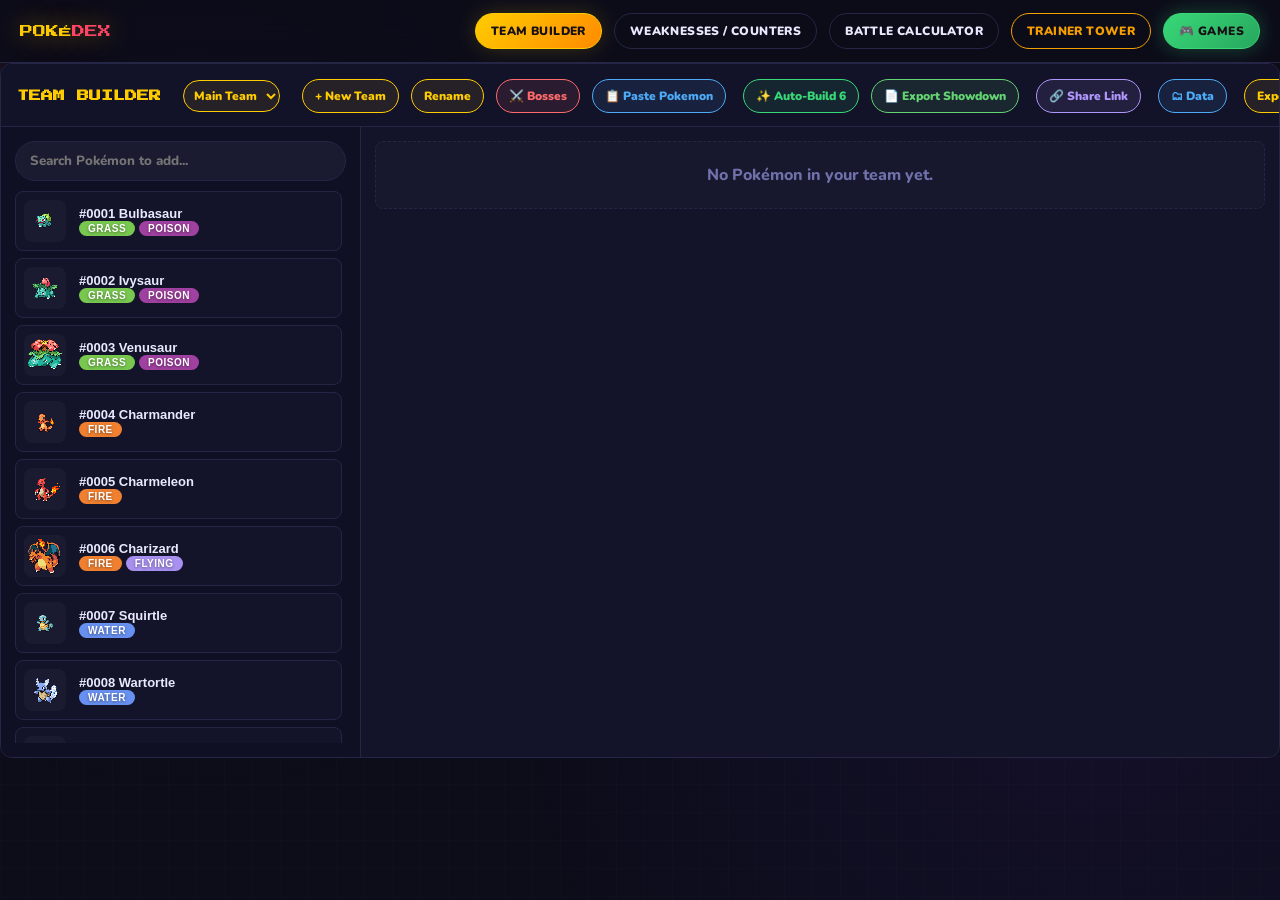
==== index.html @ c588e1a5 "Update index.html" ====
<!DOCTYPE html>
<html lang="en">
<head>
    <meta charset="UTF-8">
    <meta name="viewport" content="width=device-width,initial-scale=1.0">
    <meta name="theme-color" content="#0d0d1a">

    <!-- ΑΡΧΗ GOOGLE ANALYTICS (Απενεργοποιημένο προσωρινά) -->
    <!-- 
    <script async src="https://www.googletagmanager.com/gtag/js?id=G-XXXXXXXXXX"></script>
    <script>
      window.dataLayer = window.dataLayer || [];
      function gtag(){dataLayer.push(arguments);}
      gtag('js', new Date());
      gtag('config', 'G-XXXXXXXXXX');
    </script>   
    -->
    <!-- ΤΕΛΟΣ GOOGLE ANALYTICS -->

    <title>Pokédex — Type Chart</title>
    <!-- Εικονίδιο (Favicon) της σελίδας σε μορφή Base64 -->
    <link rel="icon" type="image/png" href="[data-uri]">
    
    <!-- Σύνδεση με το Manifest για Progressive Web App (PWA) -->
    <link rel="manifest" href="manifest.json">
    
    <!-- Εισαγωγή γραμματοσειρών από Google Fonts (Press Start 2P & Nunito) -->
    <link href="https://fonts.googleapis.com/css2?family=Press+Start+2P&family=Nunito:wght@400;700;800;900&display=swap" rel="stylesheet">
    
    <!-- Κύριο αρχείο εμφάνισης και στυλ CSS -->
    <link rel="stylesheet" href="styles.css">
</head>
<body>

<!-- ΚΥΡΙΑ ΜΠΑΡΑ ΠΛΟΗΣΗΣ (HEADER) -->
<header>
  <!-- Λογότυπο εφαρμογής -->
  <div class="logo">POKÉ<span>DEX</span></div>
  
  <!-- Μπάρα αναζήτησης Pokémon -->
  <div class="sw">
    <span class="si">🔍</span>
    <input type="text" id="search" placeholder="Search: name, #number, type…" autocomplete="off" spellcheck="false">
  </div>
    
  <!-- ΚΟΥΜΠΙΑ ΠΛΟΗΣΗΣ (Ομαδοποιημένα δεξιά με .nav-buttons) -->
  <div class="nav-buttons">
    <button class="teamBtn" id="myTeamBtn" type="button">Team Builder</button>
    <button class="teamBtn dexBtn" id="dexViewBtn" type="button">Weaknesses / Counters</button>
    <button class="teamBtn" id="calcViewBtn" type="button">Battle Calculator</button>
    <button class="teamBtn" id="trainerTowerBtn" type="button" style="border-color: #f59f00; color: #f59f00;">Trainer Tower</button>
    <button class="teamBtn" onclick="window.location.href='games/index.html'" type="button" style="border-color: #38d878; background: linear-gradient(135deg, #38d878, #28a75e); color: #171015; box-shadow: 0 0 20px rgba(56, 216, 120, 0.3);">
      🎮 GAMES
    </button>
  </div>
</header>

<!-- ΦΙΛΤΡΑ ΑΝΑΖΗΤΗΣΗΣ & ΤΥΠΩΝ (TYPES & FORMS) -->
<div class="filters-wrapper">
  <!-- Κουμπιά τύπων Pokémon (Γεμίζουν αυτόματα δυναμικά από το dex.js) -->
  <div class="tfs" id="tf"></div>
  
  <!-- Φίλτρα ειδικών μορφών (Mega, Alola, Galar, κλπ.) -->
  <div class="form-filters">
    <button class="form-btn" data-form="mega">Mega</button>
    <button class="form-btn" data-form="alola">Alola</button>
    <button class="form-btn" data-form="galar">Galar</button>
    <button class="form-btn" data-form="hisui">Hisui</button>
    <button class="form-btn" data-form="paldea">Paldea</button>
    <button class="form-btn" data-form="therian">Therian</button>
  </div>
</div>

<!-- ΜΠΑΡΑ ΣΤΑΤΙΣΤΙΚΩΝ & ΠΛΗΡΟΦΟΡΙΩΝ -->
<div class="sb"><span id="cnt">Loading...</span></div>

<!-- ΚΥΡΙΟΣ ΚΟΡΜΟΣ ΕΜΦΑΝΙΣΗΣ CARDS POKÉMON -->
<main><div id="grid"></div></main>

<!-- PARTE 1: TEAM BUILDER OVERLAY (Διαχείριση Ομάδας) -->
<div class="teamOverlay" id="teamOverlay" aria-hidden="true">
  <section class="teamPanel" role="dialog" aria-modal="true" aria-labelledby="teamTitle">
    <!-- Μπάρα εργαλείων Team Builder -->
    <div class="teamTop">
      <h2 class="teamTitle" id="teamTitle">TEAM BUILDER</h2>
      
      <select id="teamSelect" class="teamTool" style="margin: 0 10px; padding: 6px; cursor: pointer;"></select>
      <button id="addTeamBtn" class="teamTool" type="button">+ New Team</button>
      <button id="renameTeamBtn" class="teamTool" type="button" style="margin-right: auto;">Rename</button>
      
      <button class="teamTool" id="bossesBtn" type="button" style="border-color: #ff6b6b; color: #ff6b6b; background: rgba(255,107,107,0.1);">⚔️ Bosses</button>
      <button class="teamTool" id="autoTeamBtn" type="button" style="border-color: #38d878; color: #38d878; background: rgba(56,216,120,0.1);">✨ Auto-Build 6</button>
      <button class="teamTool" id="teamExport" type="button">Export JSON</button>
      <label class="teamTool importTool" for="teamImport">Import JSON</label>
      <input id="teamImport" type="file" accept="application/json,.json" hidden>
      <button class="teamReset" id="teamReset" type="button">Clear Team</button>
      <button class="teamClose" id="teamClose" type="button">Close</button>
    </div> 
    <!-- Περιεχόμενο Team Builder (Λίστα επιλογής & Slots ομάδας) -->
    <div class="teamBody">
        <aside class="teamPicker">
            <input class="teamSearch" id="teamSearch" type="text" placeholder="Search Pokémon to add..." autocomplete="off" spellcheck="false">
            <div class="teamList" id="teamList"></div>
        </aside>
        <section class="teamSlots" id="teamSlots"></section>
    </div>
  </section>
</div>

<!-- PART 2: BATTLE CALCULATOR OVERLAY (Υπολογιστής Μάχης) -->
<div class="calcOverlay" id="calcOverlay" aria-hidden="true">
  <section class="calcViewPanel" aria-labelledby="calcViewTitle">
    <div class="teamTop">
      <h2 class="teamTitle" id="calcViewTitle">BATTLE CALCULATOR</h2>
      <button class="calcClose" id="calcClose" type="button">Close</button>
    </div>
    <div class="calcViewBody" id="calcViewContent"></div>
  </section>
</div>

<!-- PART 3: TRAINER TOWER OVERLAY (Αυτόνομο παράθυρο Trainer Tower) -->
<div class="calcOverlay" id="trainerTowerOverlay">
  <section class="calcViewPanel" aria-labelledby="trainerTowerTitle">
    <div class="teamTop">
      <h2 class="teamTitle" id="trainerTowerTitle" style="color: #f59f00;">TRAINER TOWER</h2>
      <button class="calcClose" id="trainerTowerClose" type="button">Close</button>
    </div>
    <div class="calcViewBody" id="trainerTowerContent" style="padding: 20px; display: block;">
      <!-- Εδώ κάνει render δυναμικά το UI το script του trainer_tower.js -->
    </div>
  </section>
</div>

<!-- PART 4: BOSSES MODAL (Παράθυρο επιλογής Bosses) -->
<div id="bossesOverlay" aria-hidden="true" style="
    position:fixed; inset:0; z-index:9999;
    background:#05050c; align-items:center; justify-content:center;
    transition:.2s;
" role="dialog" aria-modal="true" aria-labelledby="bossesTitle">
  <section style="
    background:var(--panel); border:1px solid var(--brd); border-radius:16px;
    width:min(96vw, 900px); max-height:90vh; display:flex; flex-direction:column;
    overflow:hidden; box-shadow: 0 8px 40px rgba(0,0,0,0.5);
  ">
    <!-- Επικεφαλίδα Modal -->
    <div style="display:flex; align-items:center; padding:14px 20px; border-bottom:1px solid var(--brd); gap:10px; flex-shrink:0;">
      <span style="font-size:20px;">⚔️</span>
      <h2 id="bossesTitle" style="margin:0; font-size:16px; font-weight:900; color:var(--txt); flex:1;">Boss Trainers</h2>
      <button type="button" onclick="closeBossesModal()" style="background:none; border:none; color:var(--dim); font-size:22px; cursor:pointer; line-height:1; padding:0 4px;" aria-label="Close">×</button>
    </div>
    <!-- Κεντρικό περιεχόμενο Bosses (Λίστα & Λεπτομέρειες) -->
    <div style="display:flex; flex:1; overflow:hidden;">
      <div id="bossListPanel" style="width:220px; flex-shrink:0; overflow-y:auto; border-right:1px solid var(--brd); background:var(--bg);"></div>
      <div id="bossDetailPanel" style="flex:1; overflow-y:auto;"></div>
    </div>
  </section>
</div>

<!-- ΦΟΡΤΩΣΗ SCRIPTS & ΑΡΧΕΙΩΝ ΔΕΔΟΜΕΝΩΝ -->

<!-- 1. Βασικά Δεδομένα (Type Chart) -->
<script src="data/TC.js" defer></script>

<!-- 2. Μεγάλα αρχεία βάσης Pokémon & Στατιστικών -->
<script src="data/pokemon-core.js" defer></script>
<script src="data/base_stats.js" defer></script>
<script src="data/abilities.js" defer></script>
<script src="data/sprites.js" defer></script>

<!-- 3. Δεδομένα Κινήσεων & Bosses -->
<script src="data/moves.js" defer></script>
<script src="data/move-info.js" defer></script>
<script src="data/move-metadata.js" defer></script>
<script src="data/bosses.js" defer></script>
<script src="data/move-evolutions.js" defer></script>

<!-- 4. Βοθητικά εργαλεία (Utils) -->
<script src="utils.js" defer></script>

<!-- 5. Λογική Ομάδας (Team Core) -->
<script src="team/team-core.js" defer></script>

<!-- 6. Αρχεία Διεπαφής & Αναλύσεων Ομάδας -->
<script src="team/team-io.js" defer></script>
<script src="team/team-ai.js" defer></script>
<script src="team/team-recommender.js" defer></script>
<script src="team/team-analytics.js" defer></script>
<script src="team/team-ui.js" defer></script>
<script src="team/team-oop.js" defer></script>
<script src="team/team-bosses.js" defer></script>

<!-- 7. Αποκλειστικό Script για το Trainer Tower -->
<script src="team/trainer_tower.js" defer></script>

<!-- 8. Κύρια λογική Pokédex -->
<script src="dex.js" defer></script>

<!-- Εγγραφή Service Worker για λειτουργία Offline (PWA) -->
<script>
if ('serviceWorker' in navigator) {
  window.addEventListener('load', () => {
    navigator.serviceWorker.register('./sw.js').catch(() => {});
  });
}
</script>

<!-- ΣΚΡΙΠΤ ΠΛΟΗΣΗΣ: Αυτόματη κύλιση (Scroll) στην κορυφή κατά την αλλαγή καρτέλας -->
<script>
document.querySelectorAll('header button, .nav-buttons button').forEach(btn => {
    btn.addEventListener('click', () => {
        window.scrollTo({ top: 0, behavior: 'instant' });
    });
});
</script>

</body>
</html>
---- styles.css ----
:root {
  --bg:#0d0d1a; --surf:#13132a; --surf2:#1a1a30;
  --brd:#252545; --txt:#e8e8ff; --dim:#7070aa;
  --red:#ff4466; --yel:#ffcc00; --r:12px;
}
body.light-mode{
  --bg:#f4f6ff; --surf:#ffffff; --surf2:#eef1ff;
  --brd:#cfd6ff; --txt:#1e2240; --dim:#59608f;
  --red:#e03131; --yel:#f59f00;
}
*{box-sizing:border-box;margin:0;padding:0}
body{background:var(--bg);color:var(--txt);font-family:'Nunito',sans-serif;min-height:100vh}
body::before{
  content:'';position:fixed;inset:0;pointer-events:none;z-index:0;
  background:
    radial-gradient(circle at 15% 25%,rgba(255,68,102,.07) 0,transparent 45%),
    radial-gradient(circle at 85% 75%,rgba(112,56,248,.07) 0,transparent 45%),
    linear-gradient(rgba(255,255,255,.012) 1px,transparent 1px),
    linear-gradient(90deg,rgba(255,255,255,.012) 1px,transparent 1px);
  background-size:100% 100%,100% 100%,28px 28px,28px 28px;
}

/* HEADER */
header {
  position: sticky; top: 0; z-index: 100;
  background: rgba(13,13,26,.97); backdrop-filter: blur(16px);
  border-bottom: 1px solid var(--brd);
  padding: 13px 20px;
  display: flex;
  align-items: center;
  gap: 16px;
  flex-wrap: nowrap;
  overflow-x: auto;
}
.logo{font-family:'Press Start 2P',monospace;font-size:13px;color:var(--yel);
  text-shadow:0 0 24px rgba(255,204,0,.5);white-space:nowrap;}
.logo span{color:var(--red)}
.sw{flex:1;min-width:180px;max-width:460px;position:relative}
#search{
  width:100%;background:var(--surf2);border:1.5px solid var(--brd);border-radius:50px;
  color:var(--txt);font-family:'Nunito',sans-serif;font-size:14px;font-weight:700;
  padding:9px 18px 9px 42px;outline:none;transition:border-color .2s,box-shadow .2s;
}
#search:focus{border-color:var(--red);box-shadow:0 0 0 3px rgba(255,68,102,.14)}
#search::placeholder{color:var(--dim)}
.si{position:absolute;left:14px;top:50%;transform:translateY(-50%);color:var(--dim);pointer-events:none;font-size:15px}

/* NAV BUTTONS CONTAINER (Σπρώχνει τα κουμπιά τέρμα δεξιά σταθερά) */
.nav-buttons {
  display: flex;
  gap: 12px;
  align-items: center;
  margin-left: auto !important;
}

/* --- NEW FILTERS LAYOUT & FORMS --- */
.filters-wrapper {
  display: flex;
  justify-content: space-between;
  align-items: center;
  flex-wrap: wrap;
  padding: 8px 20px 6px;
  gap: 15px;
  position: relative;
  z-index: 1;
}
.filters-wrapper .tfs {
  padding: 0; 
  flex: 1;
  display: flex;
  gap: 5px;
  flex-wrap: wrap;
}
.form-filters {
  display: flex;
  gap: 8px;
  flex-wrap: wrap;
  margin-left: auto !important;
}
.form-btn {
  border: 1.5px solid var(--dim);
  background: transparent;
  color: var(--dim);
  border-radius: 50px;
  padding: 4px 11px;
  font-family: 'Nunito', sans-serif;
  font-size: 10px;
  font-weight: 900;
  text-transform: uppercase;
  letter-spacing: .5px;
  cursor: pointer;
  transition: all .15s;
}
.form-btn:hover {
  border-color: var(--txt);
  color: var(--txt);
}
.form-btn.on {
  background: var(--txt);
  color: var(--bg);
  border-color: var(--txt);
}

/* TYPE FILTERS */
.tf{
  padding:4px 11px;border-radius:50px;border:1.5px solid transparent;
  cursor:pointer;background:var(--surf2);
  font-family:'Nunito',sans-serif;font-size:10px;font-weight:900;
  text-transform:uppercase;letter-spacing:.5px;
  transition:all .15s;opacity:.4;color:var(--txt);
}
.tf:hover{opacity:.78}
.tf.on{opacity:1}

/* STATS */
.sb{
  padding:7px 20px;display:flex;align-items:center;gap:12px;
  position:relative;z-index:1;border-bottom:1px solid var(--brd);
  background:var(--surf);font-size:12px;font-weight:700;color:var(--dim);
}
.sb strong{color:var(--yel)}

/* GRID */
main{position:relative;z-index:1;padding:14px 12px;max-width:1700px;margin:0 auto}
#grid{display:grid;grid-template-columns:repeat(auto-fill,minmax(290px,1fr));gap:9px}

/* CARD */
.card{
  background:var(--surf);border:1px solid var(--brd);border-radius:var(--r);
  padding:11px 13px 11px 15px;
  display:grid;grid-template-columns:72px 1fr;gap:10px;align-items:start;
  transition:transform .15s,box-shadow .2s;position:relative;overflow:hidden;
}
.card:hover{transform:translateY(-2px);box-shadow:0 8px 28px rgba(0,0,0,.38)}
.ab{position:absolute;left:0;top:0;bottom:0;width:3px;border-radius:12px 0 0 12px}

.sw2{
  width:72px;height:72px;background:var(--surf2);border-radius:10px;
  display:flex;align-items:center;justify-content:center;flex-shrink:0;overflow:hidden;
}
.sw2 img{width:64px;height:64px;object-fit:contain;image-rendering:pixelated;transition:transform .2s}
.card:hover .sw2 img{transform:scale(1.14)}

.info{min-width:0}
.ph{display:flex;align-items:baseline;gap:7px;margin-bottom:5px}
.num{font-size:11px;color:var(--dim);font-weight:800}
.pn{font-size:14px;font-weight:900;text-transform:capitalize;white-space:nowrap;overflow:hidden;text-overflow:ellipsis}
.tr{display:flex;gap:4px;flex-wrap:wrap;margin-bottom:7px}
.tb{padding:2px 9px;border-radius:50px;font-size:10px;font-weight:800;
  text-transform:uppercase;letter-spacing:.5px;color:#fff;text-shadow:0 1px 3px rgba(0,0,0,.45)}

/* DMG */
.db{display:flex;flex-direction:column;gap:3px}
.dr{display:flex;align-items:flex-start;gap:5px}
.dl{font-size:10px;font-weight:900;white-space:nowrap;min-width:52px;padding-top:2px}
.dl.w{color:#ff6b6b} .dl.r{color:#63d471} .dl.im{color:var(--dim)}
.dt{display:flex;gap:3px;flex-wrap:wrap}
.dbw{
  position:relative;display:inline-block;
  padding:1px 7px;border-radius:50px;
  font-size:9.5px;font-weight:800;text-transform:uppercase;
  color:#fff;text-shadow:0 1px 2px rgba(0,0,0,.4);
  margin-right:6px;margin-bottom:2px;
}
.dbw .mx{
  position:absolute;top:-5px;right:-6px;background:var(--bg);color:var(--yel);
  font-size:8px;font-weight:900;border-radius:3px;padding:0 2px;line-height:1.5;
  border:1px solid var(--brd);
}
.dbs{padding:1px 7px;border-radius:50px;font-size:9.5px;font-weight:800;
  text-transform:uppercase;color:#fff;text-shadow:0 1px 2px rgba(0,0,0,.4)}
.ntrl{font-size:10px;color:var(--dim);font-weight:700;padding-top:1px}

.nores{grid-column:1/-1;text-align:center;padding:64px 20px;color:var(--dim)}
.nores .em{font-size:52px;margin-bottom:14px}
.nores p{font-size:15px;font-weight:700}

::-webkit-scrollbar{width:5px}
::-webkit-scrollbar-track{background:var(--bg)}
::-webkit-scrollbar-thumb{background:var(--brd);border-radius:3px}

/* MY TEAM */
.teamBtn {
  border:1.5px solid var(--brd);
  background:transparent;
  color:var(--txt);
  border-radius:50px;
  padding:9px 15px;
  font-family:'Nunito',sans-serif;
  font-size:12px;
  font-weight:900;
  text-transform:uppercase;
  letter-spacing:.4px;
  cursor:pointer;
  box-shadow:none;
  transition:transform .15s,box-shadow .2s, border-color .15s, background .15s;
}
.teamBtn:hover {
  transform:translateY(-1px);
  border-color:var(--yel);
}
.dexBtn {
  margin-left:0;
}
.teamBtn.on {
  border-color:var(--yel);
  background:linear-gradient(135deg,var(--yel),#ff8a00);
  color:#171015;
  box-shadow:0 0 22px rgba(255,204,0,.18);
}
.themeToggle{
  border:1.5px solid var(--brd);
  background:var(--surf2);
  color:var(--txt);
  border-radius:50px;
  padding:8px 11px;
  font:900 12px 'Nunito',sans-serif;
  cursor:pointer;
}
.themeToggle:hover{border-color:var(--yel)}

/* VIEW HIDING RULES (Αποτροπή "πηδήματος" της σελίδας στη μέση) */
body.team-view .sw, body.team-view .filters-wrapper, body.team-view .sb, body.team-view main { display: none !important; }
body.team-view .teamOverlay { position: relative; inset: auto; display: block; z-index: 1; background: transparent; backdrop-filter: none; padding: 0; overflow: visible; }
body.team-view .teamPanel { box-shadow: none; }
body.team-view .teamClose { display: none; }
body.team-view .calcOverlay { display: none; }

body.calc-view .sw, body.calc-view .filters-wrapper, body.calc-view .sb, body.calc-view main { display: none !important; }
body.calc-view .teamOverlay { display: none; }
body.calc-view .calcOverlay { position: relative; inset: auto; display: block; z-index: 1; background: transparent; backdrop-filter: none; padding: 0; overflow: visible; }
body.calc-view .calcViewPanel { box-shadow: none; }
body.calc-view #calcClose { display: none; }

body.dex-view .teamOverlay { display: none; }
body.dex-view .calcOverlay { display: none; }
body.dex-view .sw { display: block; }

@media(max-width:620px){.nav-buttons{margin-left:0;flex:1;justify-content:flex-end}.teamBtn{flex:1;text-align:center}.logo{width:100%}}

.teamOverlay{position:fixed;inset:0;z-index:300;background:rgba(5,5,12,.82);backdrop-filter:blur(10px);display:none;padding:18px;overflow:auto}.teamOverlay.open{display:block}
.teamPanel{width:100%;max-width:none;margin:0;background:var(--surf);border:1px solid var(--brd);border-radius:var(--r);box-shadow:0 22px 80px rgba(0,0,0,.55);overflow:hidden}
.calcOverlay{position:fixed;inset:0;z-index:300;background:rgba(5,5,12,.82);backdrop-filter:blur(10px);display:none;padding:18px;overflow:auto}
.calcViewPanel{width:100%;max-width:none;margin:0;background:var(--surf);border:1px solid var(--brd);border-radius:var(--r);box-shadow:0 22px 80px rgba(0,0,0,.55);overflow:hidden}
.calcViewBody{padding:14px;display:grid;grid-template-columns:1fr;gap:10px}

/* --- FIX FOR SINGLE LINE IN THE TOP BAR (Horizontal Scroll) --- */
.teamTop {
  position: sticky; 
  top: 0; 
  z-index: 2; 
  background: rgba(19, 19, 42, .98); 
  border-bottom: 1px solid var(--brd); 
  padding: 14px 16px 12px 16px !important; 
  display: flex; 
  align-items: center; 
  gap: 12px; 
  flex-wrap: nowrap !important;
  overflow-x: auto;
}
.teamTop::-webkit-scrollbar { height: 6px; }
.teamTop::-webkit-scrollbar-track { background: rgba(0, 0, 0, 0.2); border-radius: 10px; }
.teamTop::-webkit-scrollbar-thumb { background: var(--brd); border-radius: 10px; }
.teamTop::-webkit-scrollbar-thumb:hover { background: var(--dim); }
.teamTitle, .teamTool, .teamReset, .teamClose, .calcClose, .importTool { flex-shrink: 0; white-space: nowrap; }

.teamTitle{font-family:'Press Start 2P',monospace;font-size:12px;color:var(--yel);margin-right:auto}
.teamClose,.calcClose,.teamReset,.teamTool{border:1px solid var(--brd);background:var(--surf2);color:var(--txt);border-radius:50px;padding:8px 12px;font-family:'Nunito',sans-serif;font-weight:900;cursor:pointer}.teamTool{border-color:var(--yel);color:var(--yel);background:rgba(255,204,0,.08);font-size:12px}.importTool{display:inline-flex;align-items:center}.teamReset{border-color:var(--red);color:#fff;background:rgba(255,68,102,.16)}
.teamBody{display:grid;grid-template-columns:minmax(280px,360px) 1fr;gap:0;min-height:620px}.teamPicker{border-right:1px solid var(--brd);padding:14px;background:#101024}
.teamSearch{width:100%;background:var(--surf2);border:1.5px solid var(--brd);border-radius:50px;color:var(--txt);font-family:'Nunito',sans-serif;font-weight:800;padding:10px 14px;outline:none;margin-bottom:10px}.teamSearch:focus{border-color:var(--yel);box-shadow:0 0 0 3px rgba(255,204,0,.13)}
.teamList{display:flex;flex-direction:column;gap:7px;max-height:552px;overflow:auto;padding-right:4px}.pickMon{border:1px solid var(--brd);background:var(--surf);color:var(--txt);border-radius:8px;padding:8px;display:grid;grid-template-columns:46px 1fr;gap:9px;align-items:center;text-align:left;cursor:pointer;transition:border-color .15s,background .15s}.pickMon:hover{border-color:var(--yel);background:#191934}.pickMon img{width:42px;height:42px;object-fit:contain;image-rendering:pixelated;background:var(--surf2);border-radius:8px}.pickName{font-weight:900;text-transform:capitalize;font-size:13px;margin-bottom:4px}.pickTypes{display:flex;gap:4px;flex-wrap:wrap}
.teamSlots{padding:14px;display:grid;grid-template-columns:repeat(auto-fit,minmax(310px,1fr));gap:10px;align-content:start}.slot{border:1px solid var(--brd);background:var(--surf2);border-radius:8px;padding:11px;min-width:0}.slotHead{display:grid;grid-template-columns:56px 1fr auto;gap:10px;align-items:center;margin-bottom:10px}.slotImg{width:56px;height:56px;background:var(--surf);border-radius:9px;display:flex;align-items:center;justify-content:center;color:var(--dim);font-weight:900;overflow:hidden}.slotImg img{width:52px;height:52px;object-fit:contain;image-rendering:pixelated}.slotName{font-weight:900;text-transform:capitalize;white-space:nowrap;overflow:hidden;text-overflow:ellipsis}.slotNum{font-size:11px;color:var(--dim);font-weight:800;margin-bottom:2px}.slotTypes{display:flex;gap:4px;flex-wrap:wrap;margin-top:5px}.clearSlot{width:32px;height:32px;border:1px solid var(--brd);background:var(--surf);color:var(--dim);border-radius:50%;font-weight:900;cursor:pointer}.clearSlot:hover{color:#fff;border-color:var(--red);background:rgba(255,68,102,.14)}
.metaGrid{display:grid;grid-template-columns:1fr 1fr;gap:7px;margin:0 0 9px}
.metaGrid label{display:flex;flex-direction:column;gap:5px;font-size:10px;font-weight:900;color:var(--yel)}
.metaGrid select, .metaGrid input {width:100%;min-width:0;background:var(--bg);border:1px solid var(--brd);border-radius:7px;color:var(--txt);font:800 12px 'Nunito',sans-serif;padding:7px;outline:none;text-transform:capitalize}
.metaGrid select:focus, .metaGrid input:focus {border-color:var(--red)}
@media(max-width:520px){.metaGrid{grid-template-columns:1fr}}
.calcPanel{grid-column:1/-1;border:1px solid var(--brd);background:#101024;border-radius:8px;padding:12px;margin-bottom:2px}
.calcScores{display:grid;grid-template-columns:repeat(2,minmax(0,1fr));gap:8px;margin:8px 0 10px}.calcScores div{border:1px solid var(--brd);background:var(--surf2);border-radius:8px;padding:9px 10px}.calcScores span{display:block;color:var(--dim);font-size:10px;font-weight:900;text-transform:uppercase}.calcScores strong{display:block;color:var(--yel);font-size:18px;line-height:1.15}.calcNotes{display:flex;flex-direction:column;gap:5px;margin-bottom:10px}.calcNotes p{border-left:3px solid var(--yel);background:rgba(255,204,0,.08);border-radius:6px;padding:6px 8px;color:var(--txt);font-size:11px;font-weight:800}
@media(max-width:520px){.calcScores{grid-template-columns:1fr}}
.calcHead{display:flex;align-items:center;justify-content:space-between;gap:10px;margin-bottom:9px}.calcHead strong{color:var(--yel);font-size:13px}.calcHead span{color:var(--dim);font-weight:900;font-size:12px}
.calcSelected{display:flex;gap:5px;flex-wrap:wrap;margin-bottom:10px}.calcSelected span{background:var(--surf2);border:1px solid var(--brd);border-radius:50px;padding:3px 8px;font-size:10px;font-weight:900;text-transform:capitalize;color:var(--txt)}
.calcRows{display:grid;grid-template-columns:repeat(3,minmax(0,1fr));gap:10px}.calcRows b{display:block;color:var(--txt);font-size:11px;margin-bottom:6px}.calcBadges{display:flex;gap:4px;flex-wrap:wrap}.calcBadge{padding:2px 8px;border-radius:50px;font-size:9.5px;font-weight:900;text-transform:uppercase;color:#fff;text-shadow:0 1px 2px rgba(0,0,0,.45)}
.calcThreat{display:inline-flex;align-items:center;gap:5px;border:1px solid var(--brd);border-radius:50px;padding:2px 7px 2px 2px;font-size:10px;font-weight:900;color:var(--txt);background:var(--surf2)}.calcThreat span{border-radius:50px;padding:1px 7px;color:#fff;text-transform:uppercase;text-shadow:0 1px 2px rgba(0,0,0,.45)}.calcNone,.calcEmpty{color:var(--dim);font-size:11px;font-weight:800}.slotActions{display:flex;align-items:center;gap:6px}.calcToggle{border:1px solid var(--brd);background:var(--surf);color:var(--dim);border-radius:50px;padding:7px 9px;font:900 10px 'Nunito',sans-serif;cursor:pointer;white-space:nowrap}.calcToggle.on{border-color:var(--yel);background:rgba(255,204,0,.16);color:var(--yel)}
@media(max-width:980px){.calcRows{grid-template-columns:1fr}.slotActions{flex-direction:column;align-items:flex-end}.calcToggle{font-size:9px;padding:6px 8px}}

/* Responsive bar rows for Speed Tier & Stat Comparison */
.speedBar{display:grid;grid-template-columns:minmax(60px,120px) 1fr 38px;gap:8px;align-items:center;font-size:11px;}
.statBar{display:grid;grid-template-columns:minmax(60px,130px) 1fr 44px;gap:8px;align-items:center;font-size:11px;}
@media(max-width:480px){
  .speedBar,.statBar{grid-template-columns:minmax(50px,90px) 1fr 34px;gap:5px;font-size:10px;}
  .calcPanel{padding:8px;}
  .calcHead strong{font-size:12px;}
}

/* NEW DESIGN FOR MOVES */
.movesGrid {
  display: grid;
  grid-template-columns: repeat(2, minmax(0, 1fr));
  gap: 10px;
  margin-top: 12px;
}
.movePair {
  display: flex;
  align-items: center;
  gap: 10px;
  border: 1px solid var(--brd);
  border-radius: 8px;
  padding: 8px 12px;
  background: rgba(17, 17, 38, 0.6);
}
.movePair label {
  flex: 1;
  display: flex;
  flex-direction: column;
  gap: 5px;
  margin: 0;
  font-size: 10px;
  font-weight: 900;
  color: var(--yel);
}
.movesGrid select {
  width: 100%;
  min-width: 0;
  background: var(--bg);
  border: 1px solid var(--brd);
  border-radius: 7px;
  color: var(--txt);
  font: 800 12px 'Nunito', sans-serif;
  padding: 7px;
  outline: none;
  text-transform: capitalize;
}
.movesGrid select:focus {
  border-color: var(--red);
}
.moveInfo {
  display: flex;
  flex-direction: column;
  gap: 5px;
  align-items: flex-end;
  min-width: 65px;
}
.cat-badge {
  padding: 3px 6px;
  border-radius: 4px;
  font-size: 9.5px;
  font-weight: 900;
  text-transform: uppercase;
  color: #fff;
  text-shadow: 0 1px 2px rgba(0,0,0,0.5);
  display: inline-flex;
  align-items: center;
  gap: 4px;
  letter-spacing: 0.5px;
}
.cat-physical { background: #d94256; border-bottom: 2px solid #a62a3b; }
.cat-special { background: #4b647d; border-bottom: 2px solid #2f4356; }
.cat-status { background: #8a8a8a; border-bottom: 2px solid #5e5e5e; }
.cat-empty { background: transparent; border: 1px dashed var(--dim); color: var(--dim); box-shadow: none; border-bottom: 1px dashed var(--dim); }

@media(max-width: 760px) {
  .movesGrid { grid-template-columns: 1fr; }
}

.statGrid{display:grid;grid-template-columns:repeat(3,minmax(0,1fr));gap:7px}
.statBox{border:1px solid var(--brd);border-radius:8px;padding:7px;background:#111126}
.statBox label{display:block;font-size:10px;font-weight:900;color:var(--yel);margin-bottom:5px}
.statInputs{display:grid;grid-template-columns:1fr 1fr;gap:5px}
.statInputs input{width:100%;min-width:0;background:var(--bg);border:1px solid var(--brd);border-radius:6px;color:var(--txt);font:800 12px 'Nunito',sans-serif;padding:6px;text-align:center;outline:none}
.statInputs input:focus{border-color:var(--red)}
.statBox.boost{border-color:#38d878;background:rgba(56,216,120,.08)}
.statBox.drop{border-color:#ff5570;background:rgba(255,85,112,.08)}
.statBox.boost label{color:#63d471}
.statBox.drop label{color:#ff6b6b}
.statInputs input.ivBoost{border-color:#38d878;color:#8dffb3;box-shadow:0 0 0 2px rgba(56,216,120,.12)}
.statInputs input.ivDrop{border-color:#ff5570;color:#ff9cac;box-shadow:0 0 0 2px rgba(255,85,112,.12)}
.statInputs span{font-size:9px;color:var(--dim);font-weight:900;text-align:center;text-transform:uppercase}
.emptyTeam{grid-column:1/-1;color:var(--dim);font-weight:800;padding:22px;text-align:center;border:1px dashed var(--brd);border-radius:8px;background:rgba(255,255,255,.02)}

@media(max-width:820px){.teamBody{grid-template-columns:1fr}.teamPicker{border-right:0;border-bottom:1px solid var(--brd)}.teamList{max-height:300px}.teamBtn{margin-left:0}.statGrid{grid-template-columns:repeat(2,minmax(0,1fr))}}
@media(max-width:560px){
  #grid{grid-template-columns:1fr}
  .card{grid-template-columns:62px 1fr}
  .sw2{width:62px;height:62px}
  .sw2 img{width:56px;height:56px}
  header{padding:10px 12px}
}

/* Styling for the bar scroll */
header::-webkit-scrollbar { height: 4px; }
header::-webkit-scrollbar-track { background: transparent; }
header::-webkit-scrollbar-thumb { background: var(--brd); border-radius: 2px; }

/* Force elements not to shrink */
.logo, .sw, .teamBtn, .dexBtn, .themeToggle {
  flex-shrink: 0;
  white-space: nowrap;
}

/* Toast notification */
.pk-toast {
    position: fixed;
    bottom: 24px;
    left: 50%;
    transform: translateX(-50%) translateY(20px);
    background: var(--surf2);
    border: 1px solid var(--brd);
    color: var(--txt);
    font-family: 'Nunito', sans-serif;
    font-size: 13px;
    font-weight: 800;
    padding: 10px 20px;
    border-radius: 50px;
    box-shadow: 0 6px 24px rgba(0,0,0,0.4);
    z-index: 99999;
    pointer-events: none;
    opacity: 0;
    transition: opacity .25s, transform .25s;
    white-space: nowrap;
}
.pk-toast.pk-toast-show {
    opacity: 1;
    transform: translateX(-50%) translateY(0);
}

/* Bosses Modal */
#bossesOverlay[aria-hidden="true"] {display: none;}
#bossesOverlay[aria-hidden="false"] {display: flex;}
.bossListItem:hover {background: var(--brd) !important;}
.bossListItem.active {background: var(--brd) !important;}

/* --- TRAINER TOWER VIEW --- */
body.tower-view .sw, 
body.tower-view .tfs, 
body.tower-view .sb, 
body.tower-view main { display: none; }

body.tower-view .teamOverlay { display: none; }
body.tower-view #calcOverlay { display: none; }

body.tower-view #trainerTowerOverlay {
  position: relative; inset: auto; display: block; z-index: 1; 
  background: transparent; backdrop-filter: none; padding: 0; overflow: visible;
}
body.tower-view #trainerTowerOverlay .calcViewPanel { box-shadow: none; }


/**/
body.calc-view #trainerTowerOverlay { display: none !important; }
/**/




/* Trainer Cards Styling */
.trainer-card {
  background: var(--surf2); 
  border-radius: 12px; 
  padding: 15px; 
  text-align: center; 
  display: flex;
  flex-direction: column;
  align-items: center;
  justify-content: space-between;
  cursor: pointer;
  transition: transform 0.2s, box-shadow 0.2s;
  box-shadow: 0 4px 10px rgba(0,0,0,0.3);
}

.trainer-card img {
  width: 80px; height: 80px; object-fit: contain; image-rendering: pixelated; margin-bottom: 10px;
}
.trainer-card h3 {
  margin: 0 0 5px 0; color: var(--txt); font-size: 15px;
}
.trainer-card .trainer-title {
  font-size: 11px; color: var(--dim); margin-bottom: 12px; min-height: 26px;
}
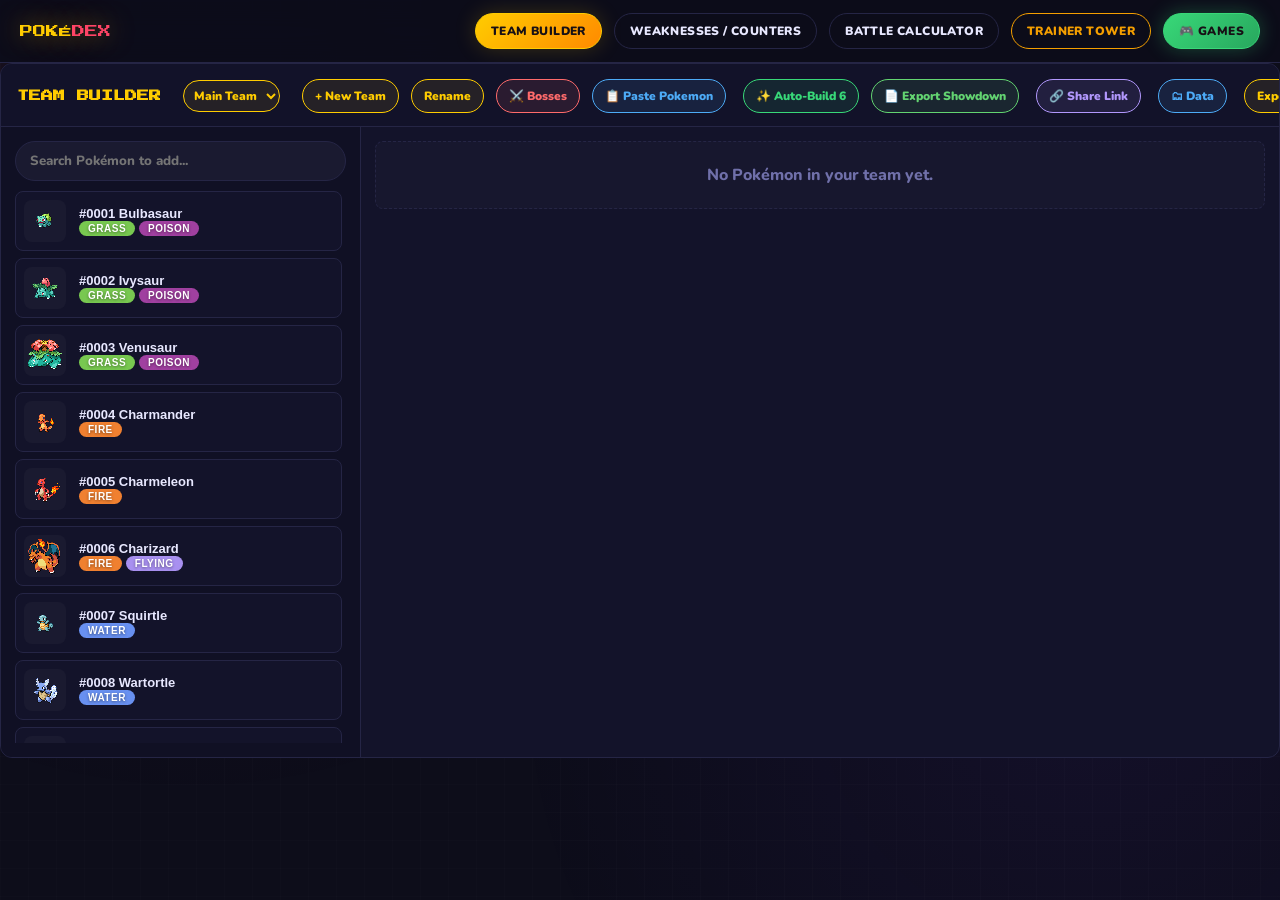
==== commit bbca7962: "Update index.html" ====
--- a/index.html
+++ b/index.html
@@ -173,7 +173,7 @@
 <script src="data/move-metadata.js" defer></script>
 <script src="data/bosses.js" defer></script>
 <script src="data/move-evolutions.js" defer></script>
-
+<script src="data/items.js"></script>
 <!-- 4. Βοθητικά εργαλεία (Utils) -->
 <script src="utils.js" defer></script>
 
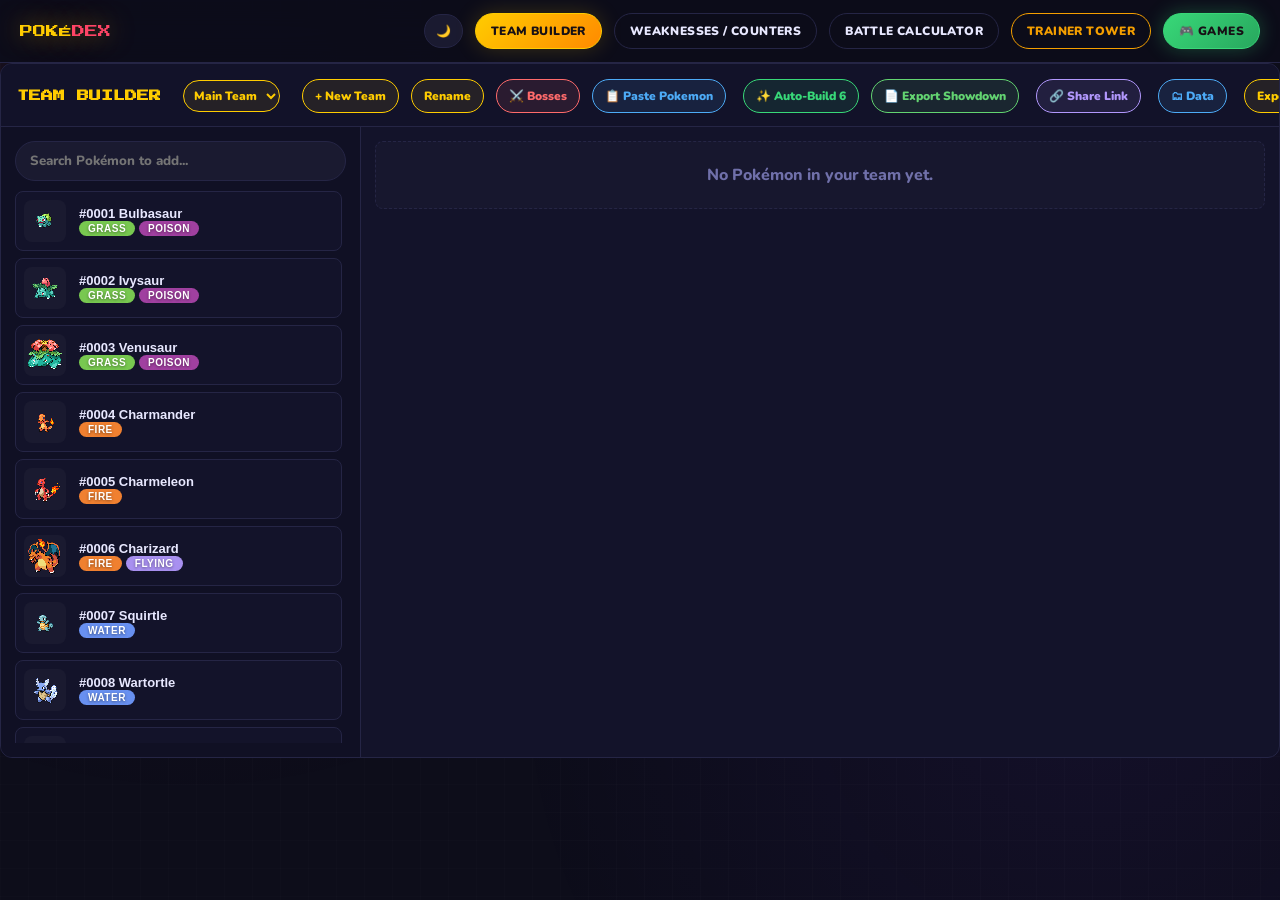
==== commit e46cbeaf: "Add files via upload" ====
--- a/index.html
+++ b/index.html
@@ -45,6 +45,7 @@
     
   <!-- ΚΟΥΜΠΙΑ ΠΛΟΗΣΗΣ (Ομαδοποιημένα δεξιά με .nav-buttons) -->
   <div class="nav-buttons">
+    <button class="themeToggle" id="themeToggle" type="button" aria-label="Toggle light and dark theme">🌙</button>
     <button class="teamBtn" id="myTeamBtn" type="button">Team Builder</button>
     <button class="teamBtn dexBtn" id="dexViewBtn" type="button">Weaknesses / Counters</button>
     <button class="teamBtn" id="calcViewBtn" type="button">Battle Calculator</button>
@@ -126,7 +127,7 @@
       <button class="calcClose" id="trainerTowerClose" type="button">Close</button>
     </div>
     <div class="calcViewBody" id="trainerTowerContent" style="padding: 20px; display: block;">
-      <!-- Εδώ κάνει render δυναμικά το UI το script του trainer_tower.js -->
+      <!-- Εδώ κάνει render δυναμικά το UI το script του trainer-tower.js -->
     </div>
   </section>
 </div>
@@ -173,27 +174,27 @@
 <script src="data/move-metadata.js" defer></script>
 <script src="data/bosses.js" defer></script>
 <script src="data/move-evolutions.js" defer></script>
-<script src="data/items.js"></script>
+<script src="data/items.js" defer></script>
 <!-- 4. Βοθητικά εργαλεία (Utils) -->
 <script src="utils.js" defer></script>
 
 <!-- 5. Λογική Ομάδας (Team Core) -->
-<script src="team/team-core.js" defer></script>
+<script src="features/team-builder/team-core.js" defer></script>
 
 <!-- 6. Αρχεία Διεπαφής & Αναλύσεων Ομάδας -->
-<script src="team/team-io.js" defer></script>
-<script src="team/team-ai.js" defer></script>
-<script src="team/team-recommender.js" defer></script>
-<script src="team/team-analytics.js" defer></script>
-<script src="team/team-ui.js" defer></script>
-<script src="team/team-oop.js" defer></script>
-<script src="team/team-bosses.js" defer></script>
+<script src="features/team-builder/team-io.js" defer></script>
+<script src="features/team-builder/team-ai.js" defer></script>
+<script src="features/team-builder/team-recommender.js" defer></script>
+<script src="features/battle-calculator/team-analytics.js" defer></script>
+<script src="features/team-builder/team-ui.js" defer></script>
+<script src="features/battle-calculator/team-oop.js" defer></script>
+<script src="features/battle-calculator/team-bosses.js" defer></script>
 
 <!-- 7. Αποκλειστικό Script για το Trainer Tower -->
-<script src="team/trainer_tower.js" defer></script>
+<script src="features/trainer-tower/trainer-tower.js" defer></script>
 
 <!-- 8. Κύρια λογική Pokédex -->
-<script src="dex.js" defer></script>
+<script src="features/weakness-counters/dex.js" defer></script>
 
 <!-- Εγγραφή Service Worker για λειτουργία Offline (PWA) -->
 <script>
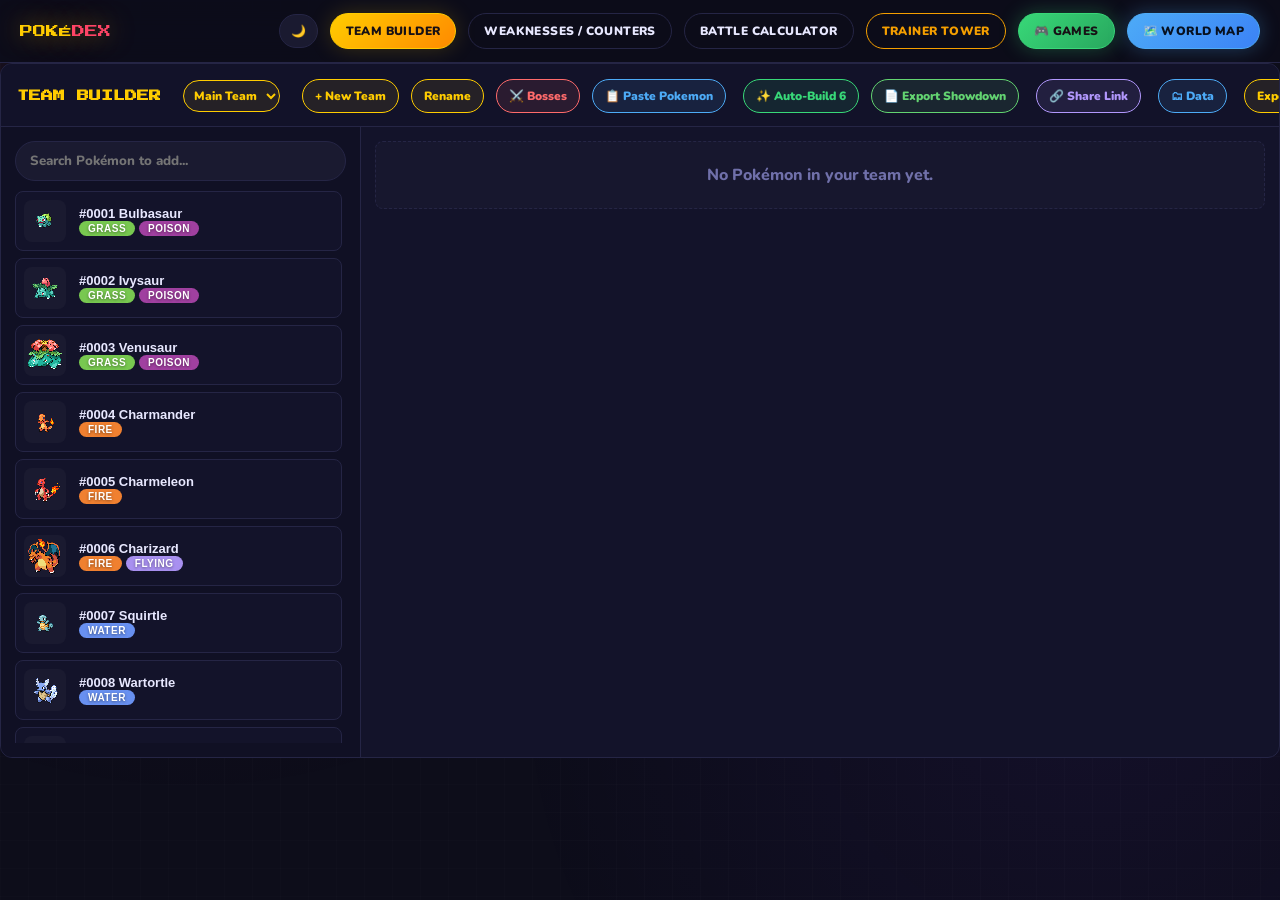
==== commit 4892a372: "Add world map entry point Co-authored-by: iioannidis94 <109786525+iioannidis94@users.noreply.github." ====
--- a/index.html
+++ b/index.html
@@ -53,6 +53,9 @@
     <button class="teamBtn" onclick="window.location.href='games/index.html'" type="button" style="border-color: #38d878; background: linear-gradient(135deg, #38d878, #28a75e); color: #171015; box-shadow: 0 0 20px rgba(56, 216, 120, 0.3);">
       🎮 GAMES
     </button>
+    <button class="teamBtn" onclick="window.location.href='poke-map/index.html'" type="button" style="border-color: #4dabf7; background: linear-gradient(135deg, #4dabf7, #3b82f6); color: #08111f; box-shadow: 0 0 20px rgba(77, 171, 247, 0.3);">
+      🗺️ WORLD MAP
+    </button>
   </div>
 </header>
 
@@ -63,12 +66,12 @@
   
   <!-- Φίλτρα ειδικών μορφών (Mega, Alola, Galar, κλπ.) -->
   <div class="form-filters">
-    <button class="form-btn" data-form="mega">Mega</button>
-    <button class="form-btn" data-form="alola">Alola</button>
-    <button class="form-btn" data-form="galar">Galar</button>
-    <button class="form-btn" data-form="hisui">Hisui</button>
-    <button class="form-btn" data-form="paldea">Paldea</button>
-    <button class="form-btn" data-form="therian">Therian</button>
+    <button class="form-btn" data-form="mega" aria-label="Toggle Mega forms filter">Mega</button>
+    <button class="form-btn" data-form="alola" aria-label="Toggle Alolan forms filter">Alolan</button>
+    <button class="form-btn" data-form="galar" aria-label="Toggle Galar forms filter">Galar</button>
+    <button class="form-btn" data-form="hisui" aria-label="Toggle Hisuian forms filter">Hisuian</button>
+    <button class="form-btn" data-form="paldea" aria-label="Toggle Paldea forms filter">Paldea</button>
+    <button class="form-btn" data-form="therian" aria-label="Toggle Therian forms filter">Therian</button>
   </div>
 </div>
 
@@ -135,11 +138,11 @@
 <!-- PART 4: BOSSES MODAL (Παράθυρο επιλογής Bosses) -->
 <div id="bossesOverlay" aria-hidden="true" style="
     position:fixed; inset:0; z-index:9999;
-    background:#05050c; align-items:center; justify-content:center;
+  background:var(--bg); align-items:center; justify-content:center;
     transition:.2s;
 " role="dialog" aria-modal="true" aria-labelledby="bossesTitle">
   <section style="
-    background:var(--panel); border:1px solid var(--brd); border-radius:16px;
+    background:var(--surf); border:1px solid var(--brd); border-radius:16px;
     width:min(96vw, 900px); max-height:90vh; display:flex; flex-direction:column;
     overflow:hidden; box-shadow: 0 8px 40px rgba(0,0,0,0.5);
   ">
--- a/styles.css
+++ b/styles.css
@@ -104,13 +104,20 @@
 /* TYPE FILTERS */
 .tf{
   padding:4px 11px;border-radius:50px;border:1.5px solid transparent;
-  cursor:pointer;background:var(--surf2);
+  cursor:pointer;background:transparent;
   font-family:'Nunito',sans-serif;font-size:10px;font-weight:900;
   text-transform:uppercase;letter-spacing:.5px;
-  transition:all .15s;opacity:.4;color:var(--txt);
+  transition:all .15s;opacity:.5;
+  color:var(--tf-color, var(--txt));
+  border-color:var(--tf-color, transparent);
 }
 .tf:hover{opacity:.78}
-.tf.on{opacity:1}
+.tf.on{
+  opacity:1;
+  color:#fff;
+  border-color:var(--tf-active, var(--yel));
+  background:var(--tf-active, var(--yel));
+}
 
 /* STATS */
 .sb{
@@ -228,7 +235,7 @@
 
 body.calc-view .sw, body.calc-view .filters-wrapper, body.calc-view .sb, body.calc-view main { display: none !important; }
 body.calc-view .teamOverlay { display: none; }
-body.calc-view .calcOverlay { position: relative; inset: auto; display: block; z-index: 1; background: transparent; backdrop-filter: none; padding: 0; overflow: visible; }
+body.calc-view #calcOverlay { position: relative; inset: auto; display: block; z-index: 1; background: transparent; backdrop-filter: none; padding: 0; overflow: visible; }
 body.calc-view .calcViewPanel { box-shadow: none; }
 body.calc-view #calcClose { display: none; }
 
